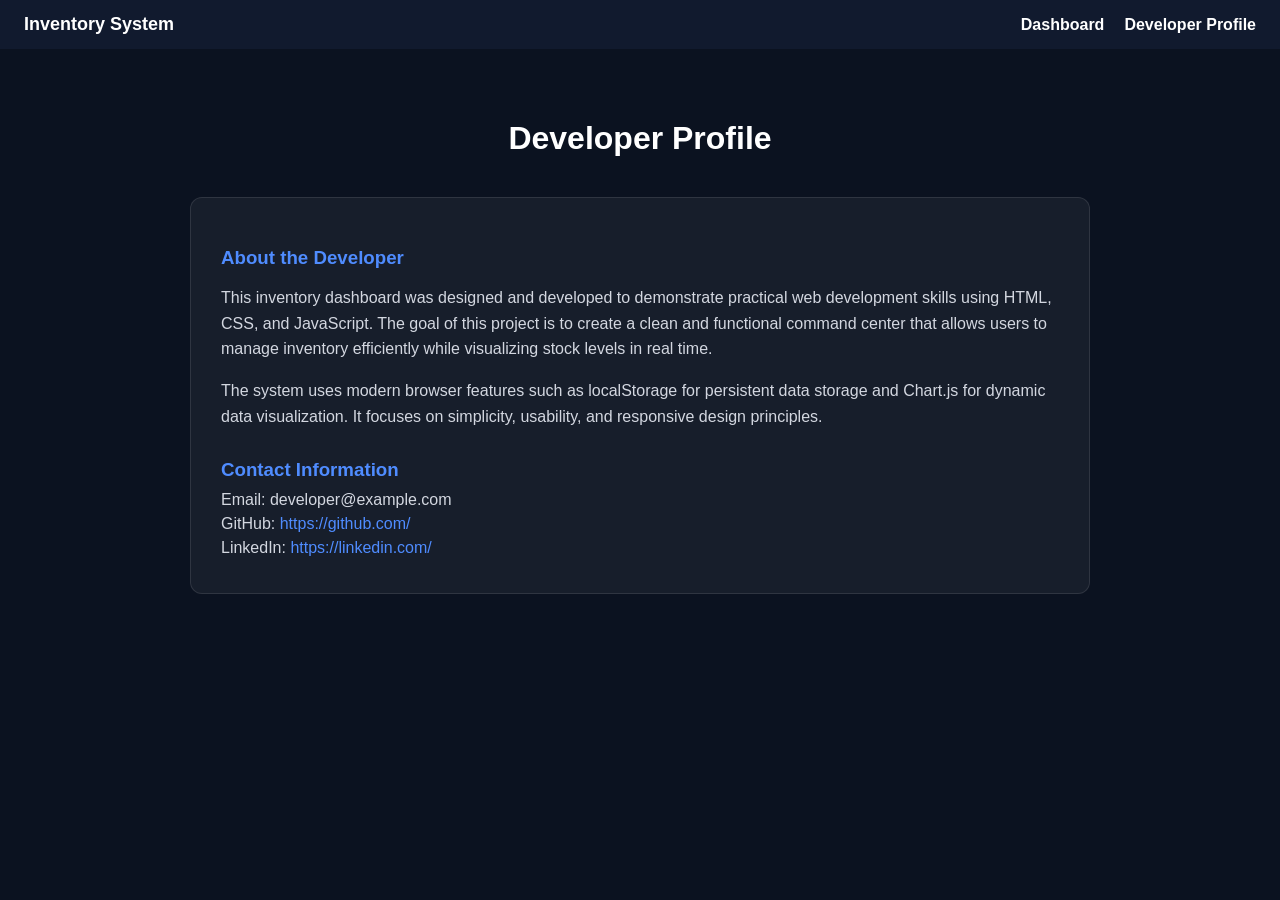
==== about.html @ 1ade48c2 "Add files via upload" ====
<!DOCTYPE html>
<html lang="en">
<head>
<meta charset="UTF-8">
<meta name="viewport" content="width=device-width, initial-scale=1.0">
<title>Developer Profile</title>

<style>

/* GLOBAL STYLES (same background and font as dashboard) */

body{
    margin:0;
    font-family: Arial, Helvetica, sans-serif;
    background:#0b1220;
    color:white;
}

/* NAVIGATION BAR */

.navbar{
    background:#111a2e;
    padding:14px 24px;
    display:flex;
    justify-content:space-between;
    align-items:center;
}

.navbar h2{
    margin:0;
    font-size:18px;
}

.nav-links{
    display:flex;
    gap:20px;
}

.nav-links a{
    text-decoration:none;
    color:white;
    font-weight:bold;
}

.nav-links a:hover{
    color:#4f8cff;
}

/* PAGE CONTAINER */

.container{
    max-width:900px;
    margin:auto;
    padding:50px 25px;
}

/* PAGE TITLE */

h1{
    text-align:center;
    margin-bottom:40px;
}

/* PROFILE CARD */

.profile-card{
    background:rgba(255,255,255,0.05);
    border:1px solid rgba(255,255,255,0.1);
    border-radius:12px;
    padding:30px;
}

/* BIO SECTION */

.bio{
    margin-bottom:30px;
}

.bio h3{
    margin-bottom:10px;
    color:#4f8cff;
}

.bio p{
    line-height:1.6;
    color:#d3d7e0;
}

/* CONTACT SECTION */

.contact h3{
    margin-bottom:10px;
    color:#4f8cff;
}

.contact p{
    margin:6px 0;
    color:#d3d7e0;
}

.contact a{
    color:#4f8cff;
    text-decoration:none;
}

.contact a:hover{
    text-decoration:underline;
}

</style>
</head>

<body>

<!-- NAVIGATION BAR -->

<nav class="navbar">

<h2>Inventory System</h2>

<div class="nav-links">
<a href="index.html">Dashboard</a>
<a href="about.html">Developer Profile</a>
</div>

</nav>


<!-- PAGE CONTENT -->

<div class="container">

<h1>Developer Profile</h1>

<div class="profile-card">

<div class="bio">

<h3>About the Developer</h3>

<p>
This inventory dashboard was designed and developed to demonstrate practical
web development skills using HTML, CSS, and JavaScript. The goal of this project
is to create a clean and functional command center that allows users to manage
inventory efficiently while visualizing stock levels in real time.
</p>

<p>
The system uses modern browser features such as localStorage for persistent
data storage and Chart.js for dynamic data visualization. It focuses on
simplicity, usability, and responsive design principles.
</p>

</div>


<div class="contact">

<h3>Contact Information</h3>

<p>Email: developer@example.com</p>

<p>GitHub: 
<a href="https://github.com/" target="_blank">
https://github.com/
</a>
</p>

<p>LinkedIn:
<a href="https://linkedin.com/" target="_blank">
https://linkedin.com/
</a>
</p>

</div>

</div>

</div>

</body>
</html>
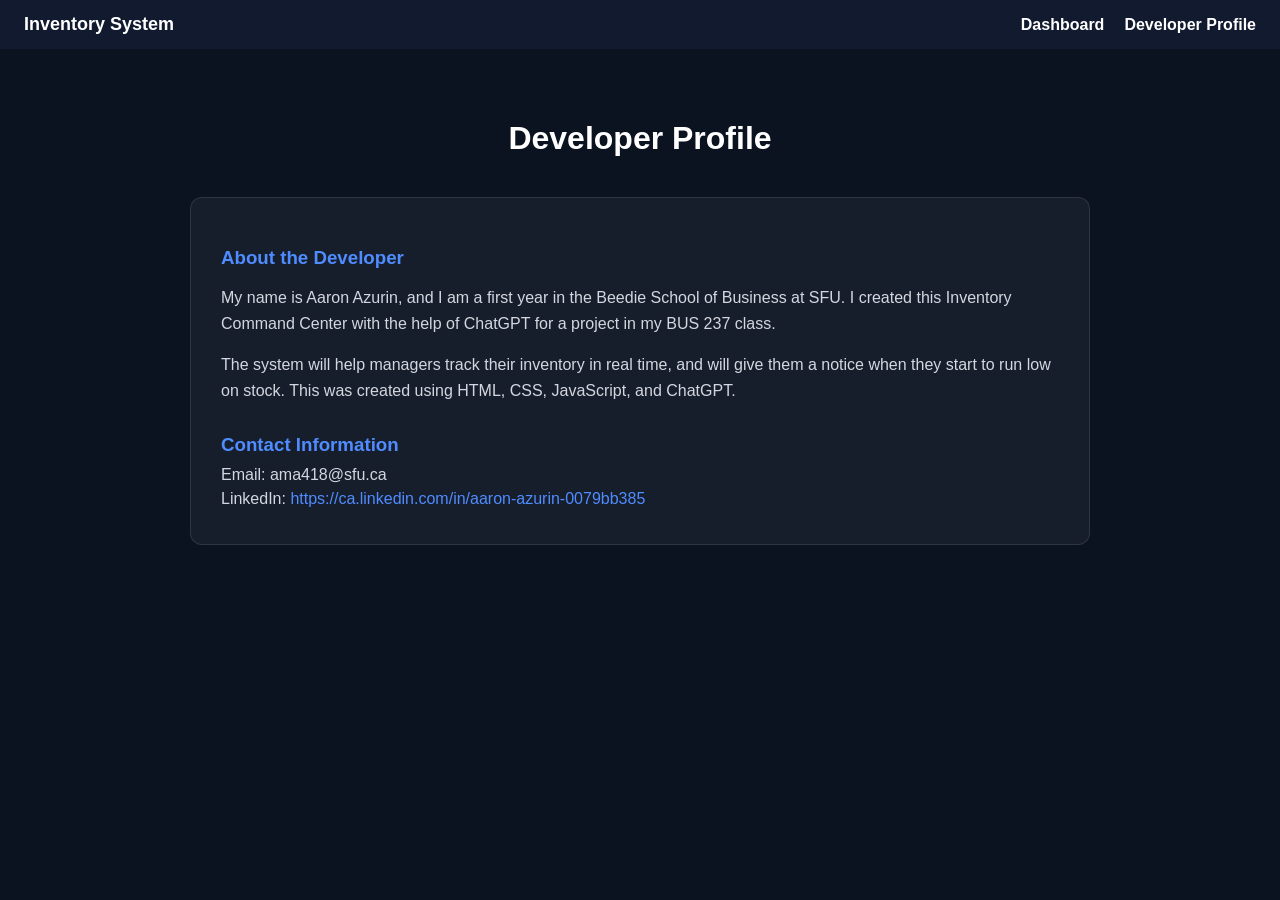
==== commit 0f658ef1: "Update about.html" ====
--- a/about.html
+++ b/about.html
@@ -139,16 +139,13 @@
 <h3>About the Developer</h3>
 
 <p>
-This inventory dashboard was designed and developed to demonstrate practical
-web development skills using HTML, CSS, and JavaScript. The goal of this project
-is to create a clean and functional command center that allows users to manage
-inventory efficiently while visualizing stock levels in real time.
+My name is Aaron Azurin, and I am a first year in the Beedie School of Business at SFU. 
+I created this Inventory Command Center with the help of ChatGPT for a project in my BUS 237 class.
 </p>
 
 <p>
-The system uses modern browser features such as localStorage for persistent
-data storage and Chart.js for dynamic data visualization. It focuses on
-simplicity, usability, and responsive design principles.
+The system will help managers track their inventory in real time, and will give them a notice
+when they start to run low on stock. This was created using HTML, CSS, JavaScript, and ChatGPT.
 </p>
 
 </div>
@@ -158,17 +155,12 @@
 
 <h3>Contact Information</h3>
 
-<p>Email: developer@example.com</p>
+<p>Email: ama418@sfu.ca</p>
 
-<p>GitHub: 
-<a href="https://github.com/" target="_blank">
-https://github.com/
-</a>
-</p>
 
 <p>LinkedIn:
 <a href="https://linkedin.com/" target="_blank">
-https://linkedin.com/
+https://ca.linkedin.com/in/aaron-azurin-0079bb385
 </a>
 </p>
 
@@ -179,4 +171,5 @@
 </div>
 
 </body>
-</html>+
+</html>
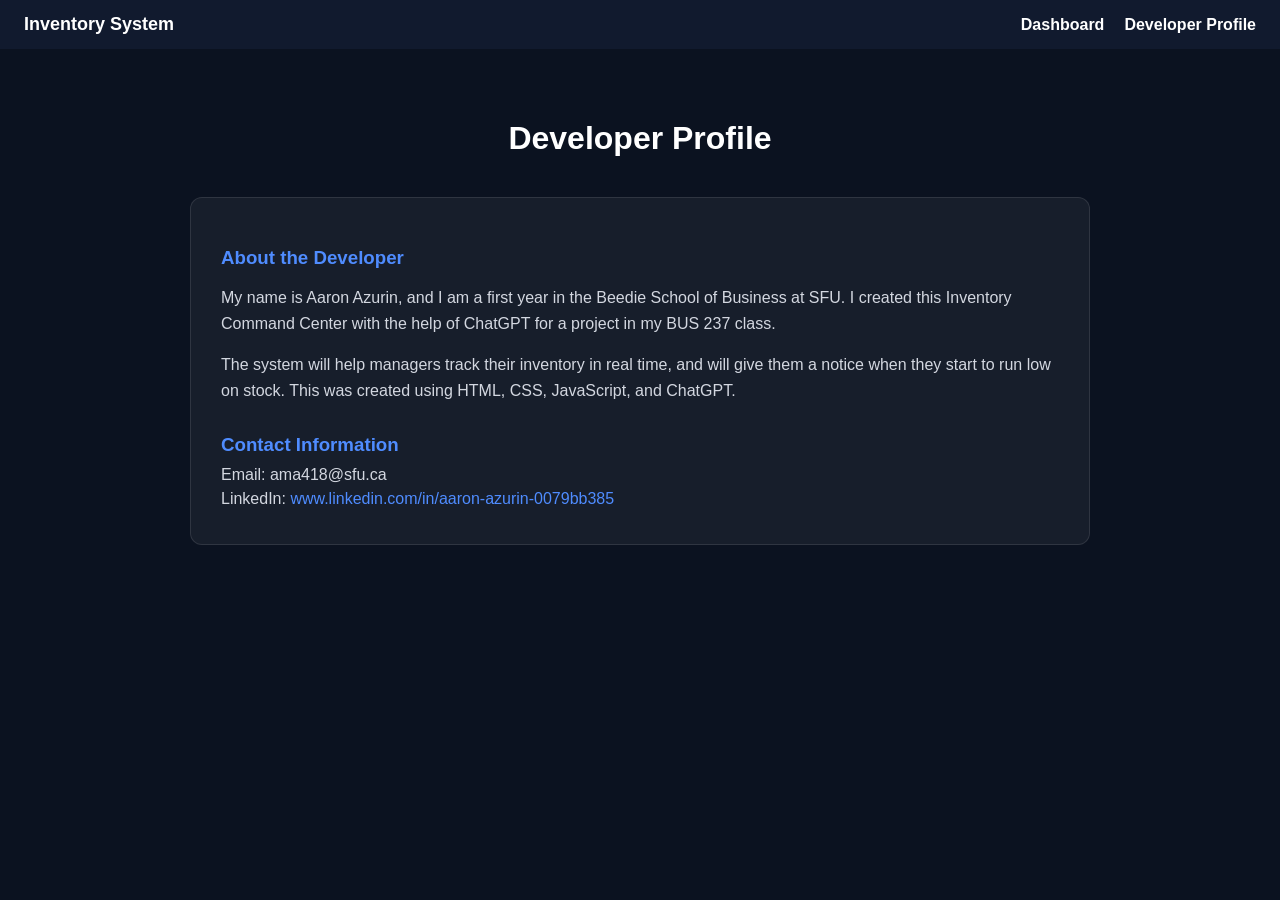
==== commit d2e1665c: "Update about.html" ====
--- a/about.html
+++ b/about.html
@@ -160,7 +160,7 @@
 
 <p>LinkedIn:
 <a href="https://linkedin.com/" target="_blank">
-https://ca.linkedin.com/in/aaron-azurin-0079bb385
+www.linkedin.com/in/aaron-azurin-0079bb385
 </a>
 </p>
 
@@ -173,3 +173,4 @@
 </body>
 
 </html>
+
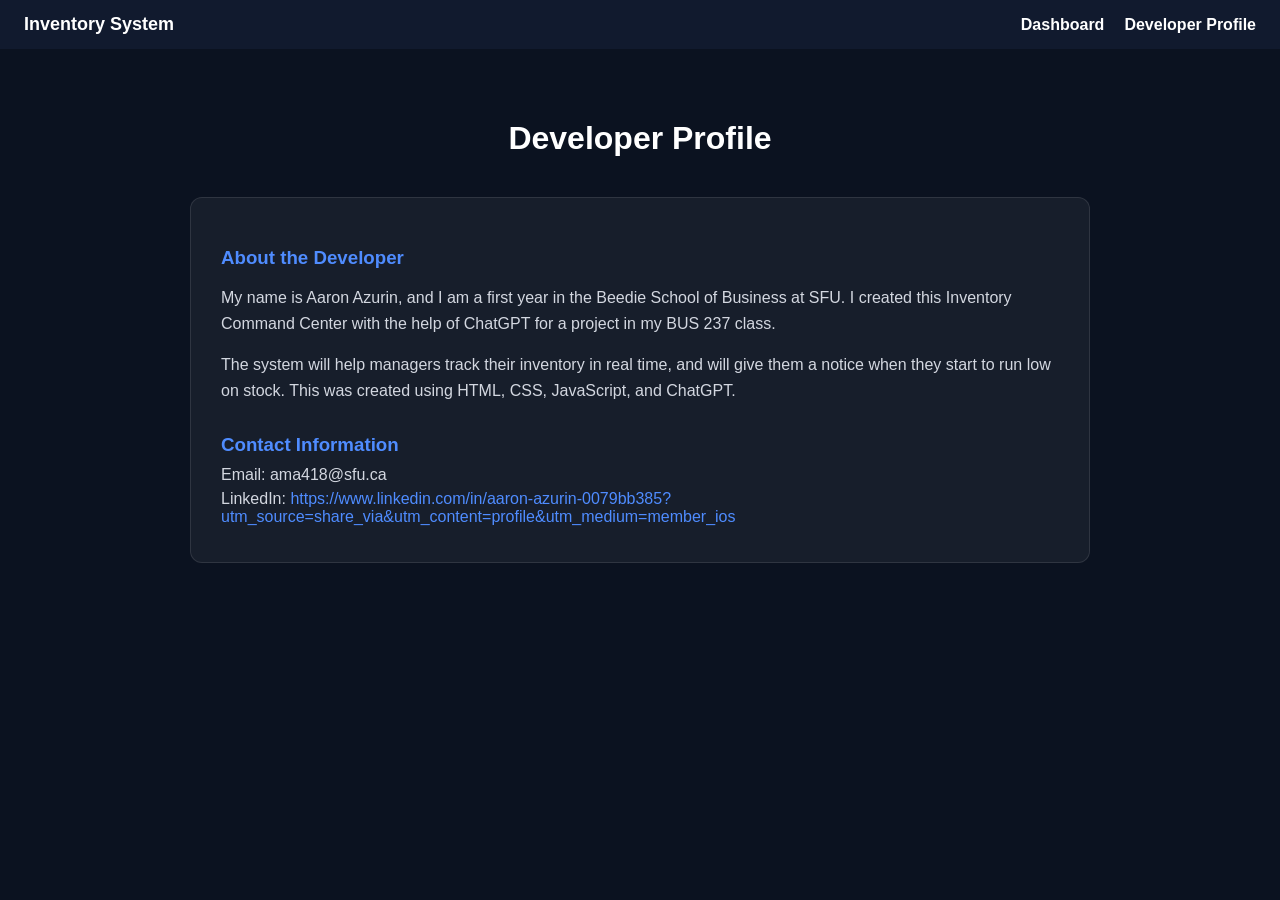
==== commit 5d4e67d0: "Update about.html" ====
--- a/about.html
+++ b/about.html
@@ -160,7 +160,7 @@
 
 <p>LinkedIn:
 <a href="https://linkedin.com/" target="_blank">
-www.linkedin.com/in/aaron-azurin-0079bb385
+https://www.linkedin.com/in/aaron-azurin-0079bb385?utm_source=share_via&utm_content=profile&utm_medium=member_ios
 </a>
 </p>
 
@@ -174,3 +174,4 @@
 
 </html>
 
+
